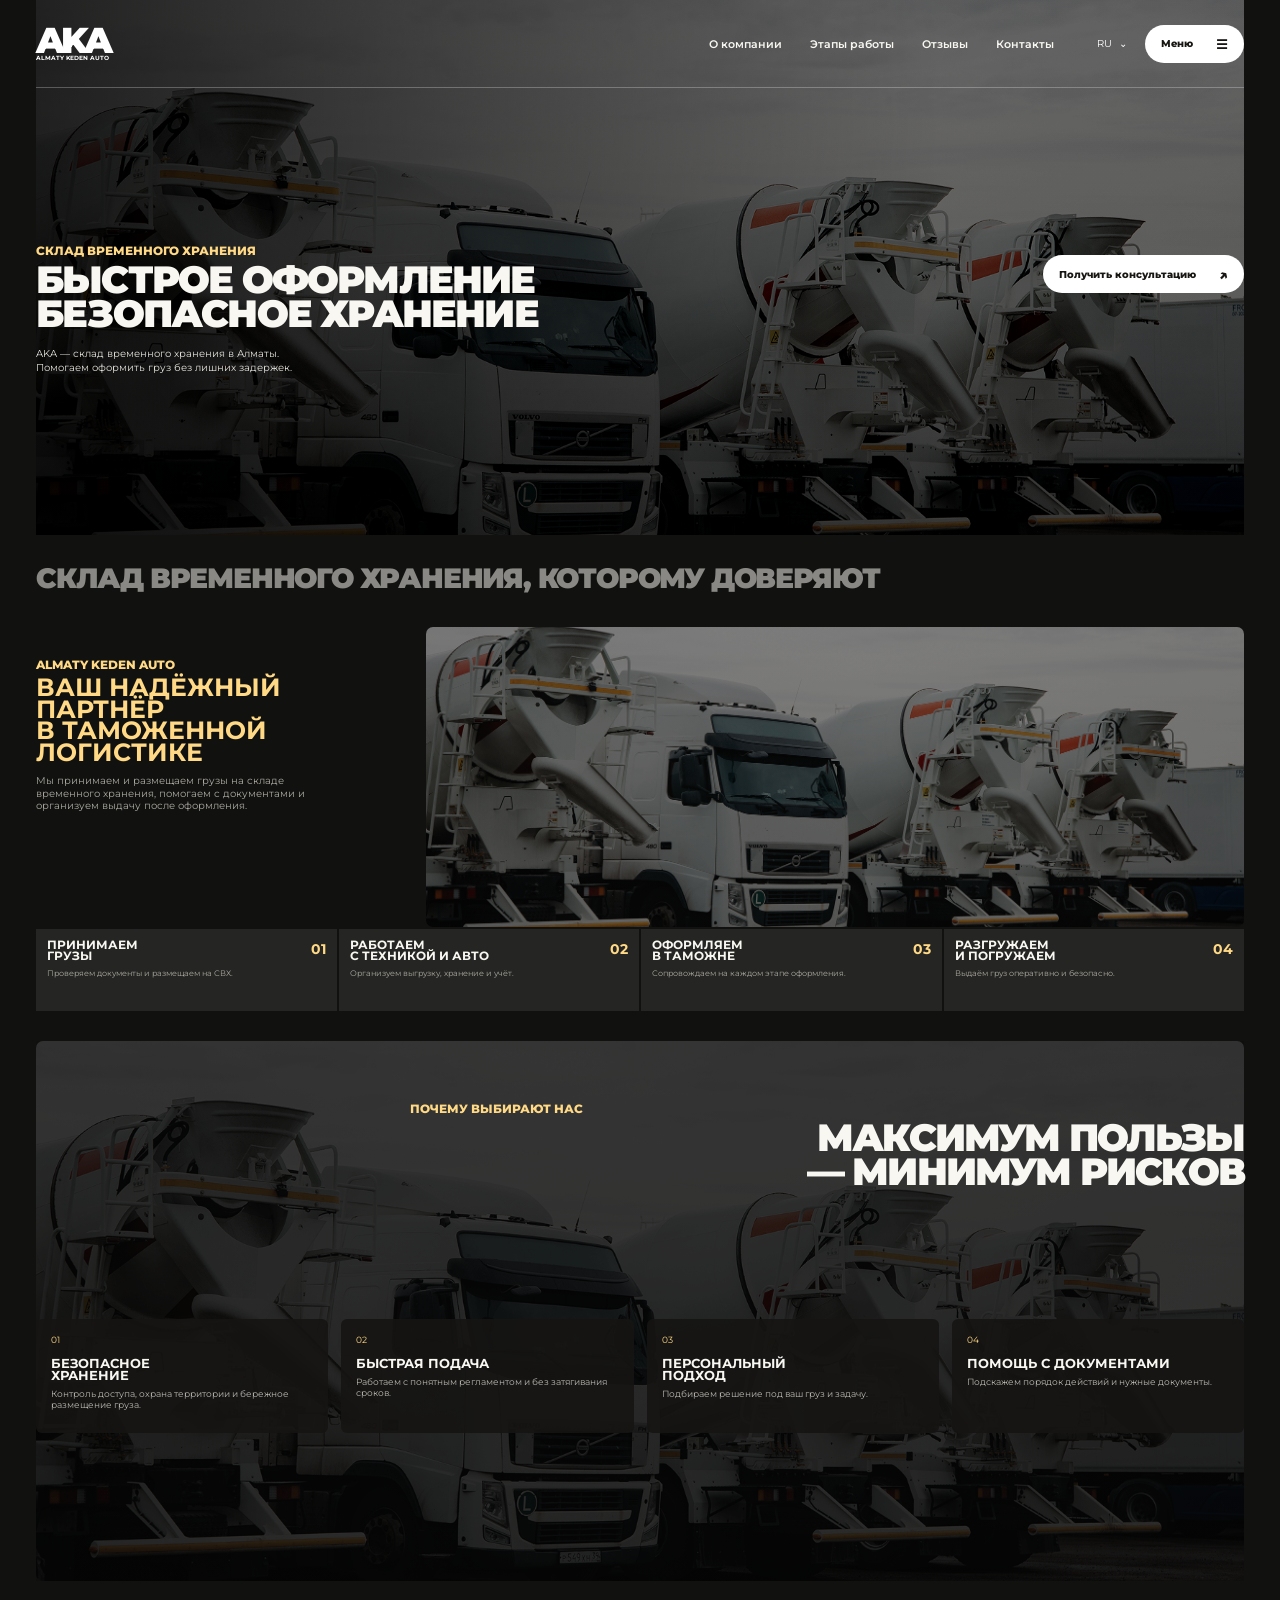
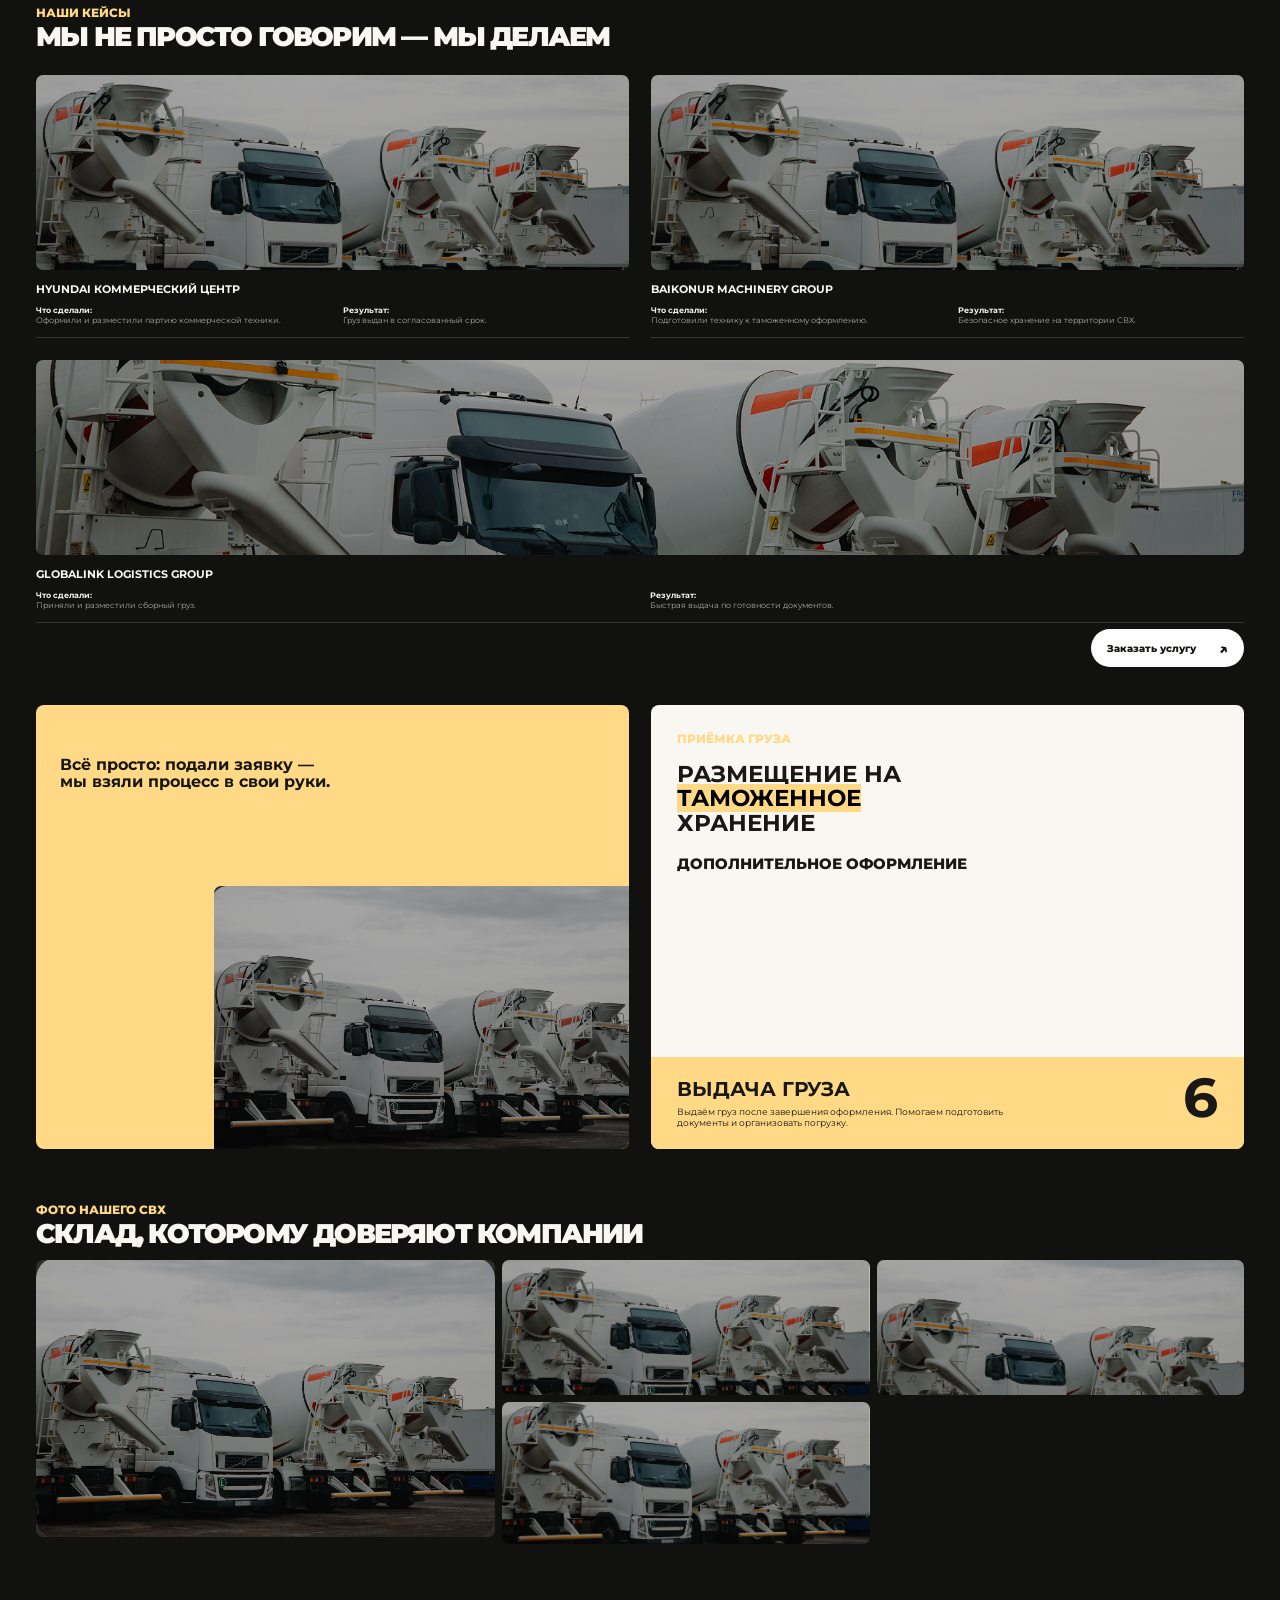
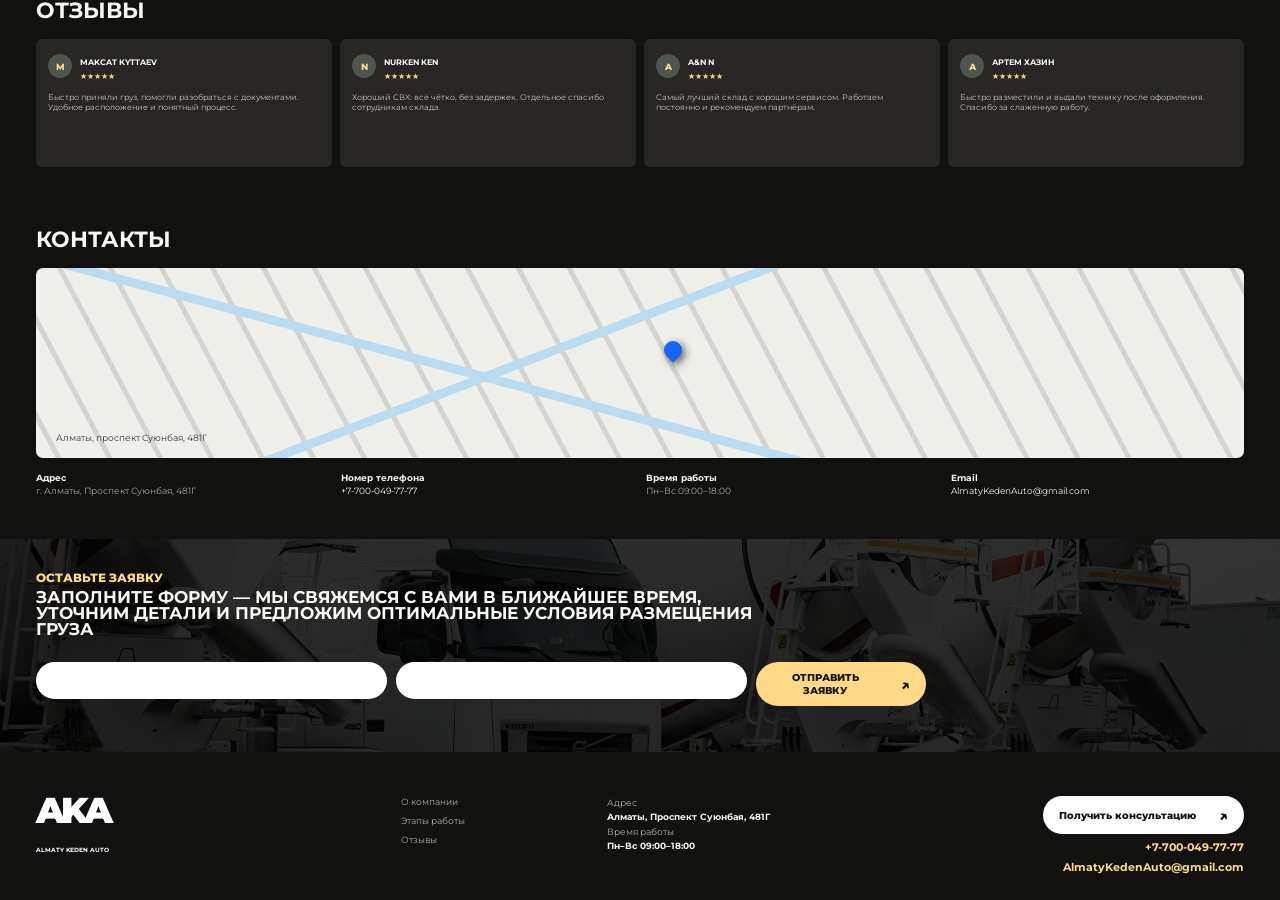
==== index.html @ 683e7286 "finish" ====
<!doctype html>
<html lang="ru">
<head>
  <meta charset="UTF-8"><meta name="viewport" content="width=device-width, initial-scale=1.0"><meta name="theme-color" content="#111110">
  <title>AKA — склад временного хранения</title>
  <link rel="preconnect" href="https://fonts.googleapis.com"><link rel="preconnect" href="https://fonts.gstatic.com" crossorigin>
  <link href="https://fonts.googleapis.com/css2?family=Montserrat:wght@400;500;600;700;800;900&display=swap" rel="stylesheet"><link rel="stylesheet" href="styles.css"><link rel="stylesheet" href="overrides.css">
</head>
<body>
  <header class="site-header" id="top"><a class="brand" href="#top" aria-label="AKA — на главную"><b>AKA</b><span>ALMATY KEDEN AUTO</span></a><nav class="main-nav" aria-label="Основная навигация"><a href="#about">О компании</a><a href="#process">Этапы работы</a><a href="#reviews">Отзывы</a><a href="#contacts">Контакты</a></nav><div class="header-actions"><div class="language-picker"><button class="lang" type="button" data-language-toggle aria-expanded="false" aria-controls="language-list">RU <span>⌄</span></button><div class="language-list" id="language-list" hidden><button type="button" data-language="ru">Русский</button><button type="button" data-language="en">English</button><button type="button" data-language="kk">Қазақша</button></div></div><button class="button button--white menu-trigger" type="button" data-menu-toggle aria-expanded="false" aria-controls="mobile-menu">Меню <span>☰</span></button></div></header>
  <nav class="mobile-menu" id="mobile-menu" aria-label="Меню сайта" hidden><a href="#about">О компании</a><a href="#process">Этапы работы</a><a href="#reviews">Отзывы</a><a href="#contacts">Контакты</a><button class="button" type="button" data-open-form>Получить консультацию <i>↗</i></button></nav>
  <main>
    <section class="hero section-shell" aria-labelledby="hero-title"><div class="hero-image image" aria-hidden="true"></div><div class="hero-shade"></div><div class="hero-content"><p class="kicker">СКЛАД ВРЕМЕННОГО ХРАНЕНИЯ</p><h1 id="hero-title">БЫСТРОЕ ОФОРМЛЕНИЕ<br>БЕЗОПАСНОЕ ХРАНЕНИЕ</h1><p class="hero-copy">AKA — склад временного хранения в Алматы.<br>Помогаем оформить груз без лишних задержек.</p></div><button class="button button--white hero-button" type="button" data-open-form>Получить консультацию <i>↗</i></button></section>
    <section class="intro section-shell" id="about"><h2>СКЛАД ВРЕМЕННОГО ХРАНЕНИЯ, КОТОРОМУ ДОВЕРЯЮТ</h2><div class="intro-grid"><div class="intro-copy"><p class="kicker">ALMATY KEDEN AUTO</p><h3>ВАШ НАДЁЖНЫЙ<br>ПАРТНЁР<br>В ТАМОЖЕННОЙ<br>ЛОГИСТИКЕ</h3><p>Мы принимаем и размещаем грузы на складе временного хранения, помогаем с документами и организуем выдачу после оформления.</p></div><div class="image intro-photo" role="img" aria-label="Работа с грузами на складе"></div></div><div class="steps-bar"><article><b>01</b><strong>ПРИНИМАЕМ<br>ГРУЗЫ</strong><span>Проверяем документы и размещаем на СВХ.</span></article><article><b>02</b><strong>РАБОТАЕМ<br>С ТЕХНИКОЙ И АВТО</strong><span>Организуем выгрузку, хранение и учёт.</span></article><article><b>03</b><strong>ОФОРМЛЯЕМ<br>В ТАМОЖНЕ</strong><span>Сопровождаем на каждом этапе оформления.</span></article><article><b>04</b><strong>РАЗГРУЖАЕМ<br>И ПОГРУЖАЕМ</strong><span>Выдаём груз оперативно и безопасно.</span></article></div></section>
    <section class="advantages section-shell"><div class="image image--forklift" aria-hidden="true"></div><div class="advantage-title"><p class="kicker">ПОЧЕМУ ВЫБИРАЮТ НАС</p><h2>МАКСИМУМ ПОЛЬЗЫ<br>— МИНИМУМ РИСКОВ</h2></div><div class="advantage-grid"><article><span>01</span><h3>БЕЗОПАСНОЕ<br>ХРАНЕНИЕ</h3><p>Контроль доступа, охрана территории и бережное размещение груза.</p></article><article><span>02</span><h3>БЫСТРАЯ ПОДАЧА</h3><p>Работаем с понятным регламентом и без затягивания сроков.</p></article><article><span>03</span><h3>ПЕРСОНАЛЬНЫЙ<br>ПОДХОД</h3><p>Подбираем решение под ваш груз и задачу.</p></article><article><span>04</span><h3>ПОМОЩЬ С ДОКУМЕНТАМИ</h3><p>Подскажем порядок действий и нужные документы.</p></article></div></section>
    <section class="cases section-shell" aria-labelledby="cases-title"><p class="kicker">НАШИ КЕЙСЫ</p><h2 id="cases-title">МЫ НЕ ПРОСТО ГОВОРИМ — МЫ ДЕЛАЕМ</h2><div class="case-grid"><article class="case-card"><div class="image image--case1"></div><h3>HYUNDAI КОММЕРЧЕСКИЙ ЦЕНТР</h3><div><p><b>Что сделали:</b><br>Оформили и разместили партию коммерческой техники.</p><p><b>Результат:</b><br>Груз выдан в согласованный срок.</p></div></article><article class="case-card"><div class="image image--case2"></div><h3>BAIKONUR MACHINERY GROUP</h3><div><p><b>Что сделали:</b><br>Подготовили технику к таможенному оформлению.</p><p><b>Результат:</b><br>Безопасное хранение на территории СВХ.</p></div></article><article class="case-card case-card--wide"><div class="image image--case3"></div><h3>GLOBALINK LOGISTICS GROUP</h3><div><p><b>Что сделали:</b><br>Приняли и разместили сборный груз.</p><p><b>Результат:</b><br>Быстрая выдача по готовности документов.</p></div></article></div><button class="button button--white cases-button" type="button" data-open-form>Заказать услугу <i>↗</i></button></section>
    <section class="workflow section-shell" id="process"><article class="workflow-card workflow-card--photo"><p class="kicker">ЭТАПЫ РАБОТЫ</p><h2>Всё просто: подали заявку — мы взяли процесс в свои руки.</h2><div class="image image--worker"></div></article><article class="workflow-card workflow-card--list"><p class="kicker">ПРИЁМКА ГРУЗА</p><h2>РАЗМЕЩЕНИЕ НА<br><mark>ТАМОЖЕННОЕ</mark><br>ХРАНЕНИЕ</h2><p class="muted">ДОПОЛНИТЕЛЬНОЕ ОФОРМЛЕНИЕ</p><div class="issue"><b>ВЫДАЧА ГРУЗА</b><p>Выдаём груз после завершения оформления. Помогаем подготовить документы и организовать погрузку.</p></div><strong class="step-number">6</strong></article></section>
    <section class="gallery section-shell"><p class="kicker">ФОТО НАШЕГО СВХ</p><h2>СКЛАД, КОТОРОМУ ДОВЕРЯЮТ КОМПАНИИ</h2><div class="gallery-grid"><div class="image image--g1"></div><div class="image image--g2"></div><div class="image image--g3"></div><div class="image image--g4"></div></div></section>
    <section class="reviews section-shell" id="reviews"><h2>ОТЗЫВЫ</h2><div class="review-grid"><article><div class="review-head"><span class="avatar">M</span><div><b>MAKCAT KYTTAEV</b><p>★★★★★</p></div></div><p>Быстро приняли груз, помогли разобраться с документами. Удобное расположение и понятный процесс.</p></article><article><div class="review-head"><span class="avatar">N</span><div><b>NURKEN KEN</b><p>★★★★★</p></div></div><p>Хороший СВХ: всё чётко, без задержек. Отдельное спасибо сотрудникам склада.</p></article><article><div class="review-head"><span class="avatar">A</span><div><b>A&N N</b><p>★★★★★</p></div></div><p>Самый лучший склад с хорошим сервисом. Работаем постоянно и рекомендуем партнёрам.</p></article><article><div class="review-head"><span class="avatar">А</span><div><b>АРТЕМ ХАЗИН</b><p>★★★★★</p></div></div><p>Быстро разместили и выдали технику после оформления. Спасибо за слаженную работу.</p></article></div></section>
    <section class="contacts section-shell" id="contacts"><h2>КОНТАКТЫ</h2><div class="map" aria-label="Карта с адресом склада"><span></span><p>Алматы, проспект Суюнбая, 481Г</p></div><div class="contact-grid"><p><b>Адрес</b><br>г. Алматы, Проспект Суюнбая, 481Г</p><p><b>Номер телефона</b><br><a href="tel:+77000497777">+7-700-049-77-77</a></p><p><b>Время работы</b><br>Пн–Вс 09:00–18:00</p><p><b>Email</b><br><a href="mailto:AlmatyKedenAuto@gmail.com">AlmatyKedenAuto@gmail.com</a></p></div></section>
    <section class="request"><div class="request-image image" aria-hidden="true"></div><div class="section-shell request-content"><p class="kicker">ОСТАВЬТЕ ЗАЯВКУ</p><h2>ЗАПОЛНИТЕ ФОРМУ — МЫ СВЯЖЕМСЯ С ВАМИ В БЛИЖАЙШЕЕ ВРЕМЯ, УТОЧНИМ ДЕТАЛИ И ПРЕДЛОЖИМ ОПТИМАЛЬНЫЕ УСЛОВИЯ РАЗМЕЩЕНИЯ ГРУЗА</h2><form class="inline-form" id="request-form"><label><span>Ваше имя</span><input name="name" required></label><label><span>Ваш телефон</span><input name="phone" type="tel" required></label><button class="button" type="submit">ОТПРАВИТЬ ЗАЯВКУ <i>↗</i></button></form><p class="form-status" aria-live="polite"></p></div></section>
  </main>
  <footer class="footer section-shell"><a class="brand" href="#top"><b>AKA</b><span>ALMATY KEDEN AUTO</span></a><div><a href="#about">О компании</a><a href="#process">Этапы работы</a><a href="#reviews">Отзывы</a></div><p>Адрес<br><b>Алматы, Проспект Суюнбая, 481Г</b><br>Время работы<br><b>Пн–Вс 09:00–18:00</b></p><div class="footer-contact"><button class="button button--white" type="button" data-open-form>Получить консультацию <i>↗</i></button><a href="tel:+77000497777">+7-700-049-77-77</a><a href="mailto:AlmatyKedenAuto@gmail.com">AlmatyKedenAuto@gmail.com</a></div></footer>
  <dialog class="request-dialog" aria-labelledby="dialog-title"><button class="dialog-close" type="button" data-close-form aria-label="Закрыть">×</button><p class="kicker">AKA</p><h2 id="dialog-title">Получить консультацию</h2><p>Оставьте контакты, и мы перезвоним вам.</p><form id="dialog-form"><label>Ваше имя<input name="name" autocomplete="name" required></label><label>Ваш телефон<input name="phone" type="tel" autocomplete="tel" required></label><button class="button" type="submit">Отправить заявку <i>↗</i></button></form><p class="form-status" aria-live="polite"></p></dialog>
  <script src="script.js"></script>
</body></html>
---- styles.css ----
:root{--ink:#111110;--yellow:#ffd985;--muted:#aaa8a0;--line:#343330}*{box-sizing:border-box}html{scroll-behavior:smooth;background:var(--ink)}body{margin:0;min-width:320px;background:var(--ink);color:#f8f7f2;font-family:Montserrat,Arial,sans-serif;font-size:14px}button,input{font:inherit}button{cursor:pointer}a{color:inherit;text-decoration:none}.section-shell{width:min(100% - 72px,1296px);margin-inline:auto}.site-header{position:absolute;z-index:2;top:0;left:50%;display:flex;width:min(100% - 72px,1296px);height:88px;align-items:center;justify-content:space-between;transform:translateX(-50%);border-bottom:1px solid rgba(255,255,255,.26)}.brand{display:grid;gap:1px;color:#fff;line-height:.8}.brand b{font-size:36px;font-weight:900;letter-spacing:-4px}.brand span{font-size:6px;font-weight:700}.main-nav{display:flex;gap:28px;margin-left:auto;margin-right:38px;font-size:11px;font-weight:600}.main-nav a:hover,.footer a:hover{color:var(--yellow)}.header-actions{display:flex;align-items:center;gap:13px}.lang{border:0;padding:5px;background:none;color:#fff;font-size:10px}.button{display:inline-flex;min-height:38px;align-items:center;justify-content:space-between;gap:23px;border:0;border-radius:100px;padding:9px 16px;background:var(--yellow);color:#171613;font-size:10px;font-weight:800}.button i{font-size:15px;font-style:normal}.button--white{background:#fff}.hero{position:relative;min-height:535px;overflow:hidden}.image{overflow:hidden;border-radius:7px;background-color:#3d3d38;background-image:linear-gradient(rgba(7,8,7,.3),rgba(7,8,7,.35)),url('design-assets/259A7440.png');background-repeat:no-repeat;background-size:cover}.hero-image{position:absolute;inset:0;border-radius:0;background-position:center 48%;filter:grayscale(.38) contrast(1.08) brightness(.63)}.hero-shade{position:absolute;inset:0;background:linear-gradient(90deg,rgba(0,0,0,.68),rgba(0,0,0,.04) 75%),linear-gradient(0deg,rgba(0,0,0,.32),transparent 45%)}.hero-content{position:relative;z-index:1;padding-top:243px}.kicker{margin:0 0 5px;color:var(--yellow);font-size:12px;font-weight:800}.hero h1,.advantages h2,.cases h2,.gallery h2{margin:0;font-size:clamp(28px,3vw,47px);line-height:.89;font-weight:900;letter-spacing:-1.8px}.hero-copy{margin:16px 0 0;font-size:10px;line-height:1.35;color:#e3e1da}.hero-button{position:absolute;z-index:1;top:255px;right:0}.intro{padding-top:26px}.intro>h2{margin:0 0 32px;color:#898884;font-size:28px;font-weight:900;letter-spacing:-1.2px}.intro-grid{display:grid;grid-template-columns:390px 1fr;min-height:300px}.intro-copy{padding:30px 24px 20px 0}.intro-copy h3{margin:4px 0 12px;color:var(--yellow);font-size:25px;line-height:.86}.intro-copy>p:last-child{max-width:300px;margin:0;font-size:10px;line-height:1.25;color:var(--muted)}.intro-photo{background-position:50% 65%;filter:brightness(.75) saturate(.75)}.steps-bar{display:grid;grid-template-columns:repeat(4,1fr);gap:2px;margin-top:2px}.steps-bar article{min-height:82px;padding:11px;background:#252523}.steps-bar b{float:right;color:var(--yellow);font-size:14px}.steps-bar strong{display:block;font-size:12px;line-height:.9}.steps-bar span{display:block;margin-top:7px;font-size:8px;line-height:1.1;color:var(--muted)}.advantages{position:relative;min-height:570px;padding-top:90px}.image--forklift{position:absolute;inset:30px 0 0;background-position:50% 66%;filter:brightness(.43) saturate(.6)}.advantages:after{content:'';position:absolute;inset:30px 0 0;background:rgba(11,11,10,.31)}.advantage-title,.advantage-grid{position:relative;z-index:1}.advantage-title{margin-left:31%}.advantage-title h2{text-align:right}.advantage-grid{display:grid;grid-template-columns:repeat(4,1fr);gap:13px;margin-top:130px}.advantage-grid article{min-height:114px;padding:15px;border-radius:6px;background:rgba(22,21,19,.9)}.advantage-grid span{display:block;color:var(--yellow);font-size:9px}.advantage-grid h3{margin:13px 0 7px;font-size:13px;line-height:.9}.advantage-grid p{margin:0;color:#b9b6af;font-size:9px;line-height:1.2}.cases{position:relative;padding:24px 0 52px}.cases h2,.gallery h2{font-size:27px}.case-grid{display:grid;grid-template-columns:1fr 1fr;gap:22px;margin-top:26px}.case-card{padding-bottom:12px;border-bottom:1px solid var(--line)}.case-card--wide{grid-column:span 2}.case-card .image{height:195px;background-position:center}.image--case2{background-position:right 35%}.image--case3{background-position:20% 75%}.case-card h3{margin:12px 0 9px;font-size:11px}.case-card>div:last-child{display:grid;grid-template-columns:1fr 1fr;gap:20px}.case-card p{margin:0;color:var(--muted);font-size:8px;line-height:1.25}.case-card p b{color:#f1f0eb}.cases-button{position:absolute;right:0;bottom:8px}.workflow{display:grid;grid-template-columns:1fr 1fr;gap:22px;padding:30px 0}.workflow-card{min-height:444px;overflow:hidden;border-radius:8px}.workflow-card--photo{position:relative;padding:24px;color:#161513;background:var(--yellow)}.workflow-card--photo h2{max-width:280px;font-size:16px;line-height:1.05}.image--worker{position:absolute;right:-18px;bottom:-12px;width:73%;height:62%;background-position:20% 82%;filter:saturate(.55)}.workflow-card--list{position:relative;padding:26px;background:#f9f7f1;color:#191816}.workflow-card--list h2{margin:16px 0 19px;font-size:23px;line-height:1.06}.workflow-card mark{background:var(--yellow)}.muted{margin:0;font-size:15px;font-weight:800}.issue{position:absolute;right:0;bottom:0;left:0;padding:20px 26px;background:var(--yellow)}.issue b{font-size:20px}.issue p{max-width:330px;margin:6px 0 0;font-size:9px;line-height:1.2}.step-number{position:absolute;right:26px;bottom:18px;font-size:55px}.gallery{padding:23px 0}.gallery-grid{display:grid;grid-template-columns:1.25fr 1fr 1fr;grid-template-rows:135px 135px;gap:7px;margin-top:14px}.gallery-grid .image{background-position:center}.image--g1{grid-row:span 2;background-position:20% 76%!important}.image--g2{background-position:90% 55%!important}.image--g3{background-position:20% 20%!important}.image--g4{grid-row:span 2;background-position:70% 70%!important}.reviews{padding:30px 0}.reviews h2,.contacts h2{margin:0 0 15px;font-size:22px}.review-grid{display:grid;grid-template-columns:repeat(4,1fr);gap:8px}.review-grid article{min-height:128px;padding:12px;border-radius:6px;background:#272624}.review-head{display:flex;gap:8px;align-items:center}.avatar{display:grid;place-items:center;width:24px;height:24px;border-radius:50%;background:#4d554e;color:var(--yellow);font-size:9px;font-weight:800}.review-head b{font-size:8px}.review-head p{margin:2px 0 0;color:var(--yellow);font-size:8px}.review-grid article>p{margin:11px 0 0;color:#c7c4bb;font-size:8px;line-height:1.25}.contacts{padding:29px 0 42px}.map{position:relative;height:190px;overflow:hidden;border-radius:7px;background:repeating-linear-gradient(62deg,#eef0e9 0 17px,#d2d5d0 18px 22px,#eef0e9 23px 45px)}.map:before,.map:after{content:'';position:absolute;height:9px;width:120%;left:-10%;background:#badcf1;transform:rotate(-21deg)}.map:before{top:45px}.map:after{bottom:35px;transform:rotate(15deg)}.map span{position:absolute;z-index:1;top:73px;left:52%;width:18px;height:18px;border-radius:50% 50% 50% 0;background:#1767f3;transform:rotate(-45deg);box-shadow:0 4px 8px #555}.map p{position:absolute;z-index:1;left:20px;bottom:6px;color:#393939;font-size:9px}.contact-grid{display:grid;grid-template-columns:repeat(4,1fr);gap:12px;padding-top:13px}.contact-grid p{margin:0;color:var(--muted);font-size:9px;line-height:1.45}.contact-grid b,.contact-grid a{color:#f6f5f0}.request{position:relative;overflow:hidden;padding:31px 0 22px}.request-image{position:absolute;inset:0;border-radius:0;background-position:center 63%;filter:grayscale(.4) brightness(.48)}.request-image:after{content:'';position:absolute;inset:0;background:rgba(0,0,0,.32)}.request-content{position:relative}.request h2{max-width:740px;margin:0;font-size:17px;line-height:.94}.inline-form{display:grid;grid-template-columns:1fr 1fr 170px;gap:9px;max-width:890px;margin-top:24px}.inline-form label span{position:absolute;width:1px;height:1px;overflow:hidden}.inline-form input{width:100%;height:37px;border:0;border-radius:100px;padding:0 14px;color:#252525;background:#fff}.form-status{min-height:15px;margin:9px 0 0;color:var(--yellow);font-size:10px}.footer{display:grid;grid-template-columns:1.5fr .8fr 1.5fr 1.2fr;gap:24px;padding:44px 0 26px;color:#b0aea8;font-size:9px}.footer>div:not(.footer-contact){display:grid;align-content:start;gap:8px}.footer p{margin:0;line-height:1.6}.footer p b{color:#f7f5f0}.footer-contact{display:grid;justify-items:end;gap:6px}.footer-contact>a{color:var(--yellow);font-size:11px;font-weight:700}.request-dialog{width:min(430px,calc(100vw - 32px));border:1px solid #403e39;border-radius:13px;padding:28px;background:#1b1a18;color:#fff;box-shadow:0 20px 70px #000}.request-dialog::backdrop{background:rgba(0,0,0,.72)}.request-dialog h2{margin:4px 0 10px;font-size:28px}.request-dialog>p:not(.kicker):not(.form-status){color:#c9c6bd;font-size:12px}.dialog-close{position:absolute;top:8px;right:15px;border:0;background:none;color:#fff;font-size:25px}.request-dialog form{display:grid;gap:12px;margin-top:18px}.request-dialog label{display:grid;gap:5px;color:#ddd9d0;font-size:10px}.request-dialog input{border:1px solid #57544f;border-radius:6px;padding:11px;background:#242321;color:#fff}@media(max-width:760px){.section-shell{width:min(100% - 32px,1296px)}.site-header{width:calc(100% - 32px);height:66px}.brand b{font-size:29px}.main-nav{display:none}.header-actions{gap:2px}.header-actions .button{min-height:31px;font-size:8px}.hero{min-height:480px}.hero-content{padding-top:220px}.hero h1{font-size:30px}.hero-button{top:auto;right:auto;bottom:35px}.intro>h2{font-size:21px}.intro-grid,.workflow{grid-template-columns:1fr}.intro-copy{padding-bottom:22px}.intro-photo{min-height:210px}.steps-bar{grid-template-columns:1fr 1fr}.advantage-title{margin-left:0}.advantage-title h2{text-align:left;font-size:29px}.advantage-grid{grid-template-columns:1fr 1fr;margin-top:85px}.advantages{min-height:640px}.case-grid{grid-template-columns:1fr}.case-card--wide{grid-column:auto}.case-card .image{height:155px}.cases-button{position:static;margin-top:18px}.gallery-grid{grid-template-columns:1fr 1fr;grid-template-rows:130px 130px 130px}.image--g1{grid-row:span 2}.image--g4{grid-row:auto}.review-grid{grid-template-columns:1fr 1fr}.contact-grid{grid-template-columns:1fr 1fr;row-gap:15px}.inline-form{grid-template-columns:1fr}.footer{grid-template-columns:1fr 1fr}.footer-contact{justify-items:start}.workflow-card{min-height:390px}}
---- overrides.css ----
.language-picker{position:relative}.lang span{margin-left:4px}.language-list{position:absolute;top:30px;right:0;z-index:10;width:110px;overflow:hidden;border:1px solid rgba(255,255,255,.16);border-radius:8px;background:#20201e;box-shadow:0 12px 28px rgba(0,0,0,.35)}.language-list button{display:block;width:100%;border:0;padding:10px 12px;background:none;color:#fff;text-align:left;font-size:10px}.language-list button:hover{background:var(--yellow);color:#171613}.menu-trigger span{font-size:13px}.mobile-menu{position:fixed;z-index:5;top:76px;right:16px;left:16px;display:grid;gap:4px;padding:16px;border:1px solid rgba(255,255,255,.15);border-radius:12px;background:#1d1c1a;box-shadow:0 15px 40px rgba(0,0,0,.45)}.mobile-menu a{padding:12px 8px;border-bottom:1px solid #343330;font-size:13px;font-weight:700}.mobile-menu .button{margin-top:8px}@media(min-width:761px){.mobile-menu{right:auto;left:50%;width:min(420px,calc(100% - 32px));transform:translateX(-50%)}}
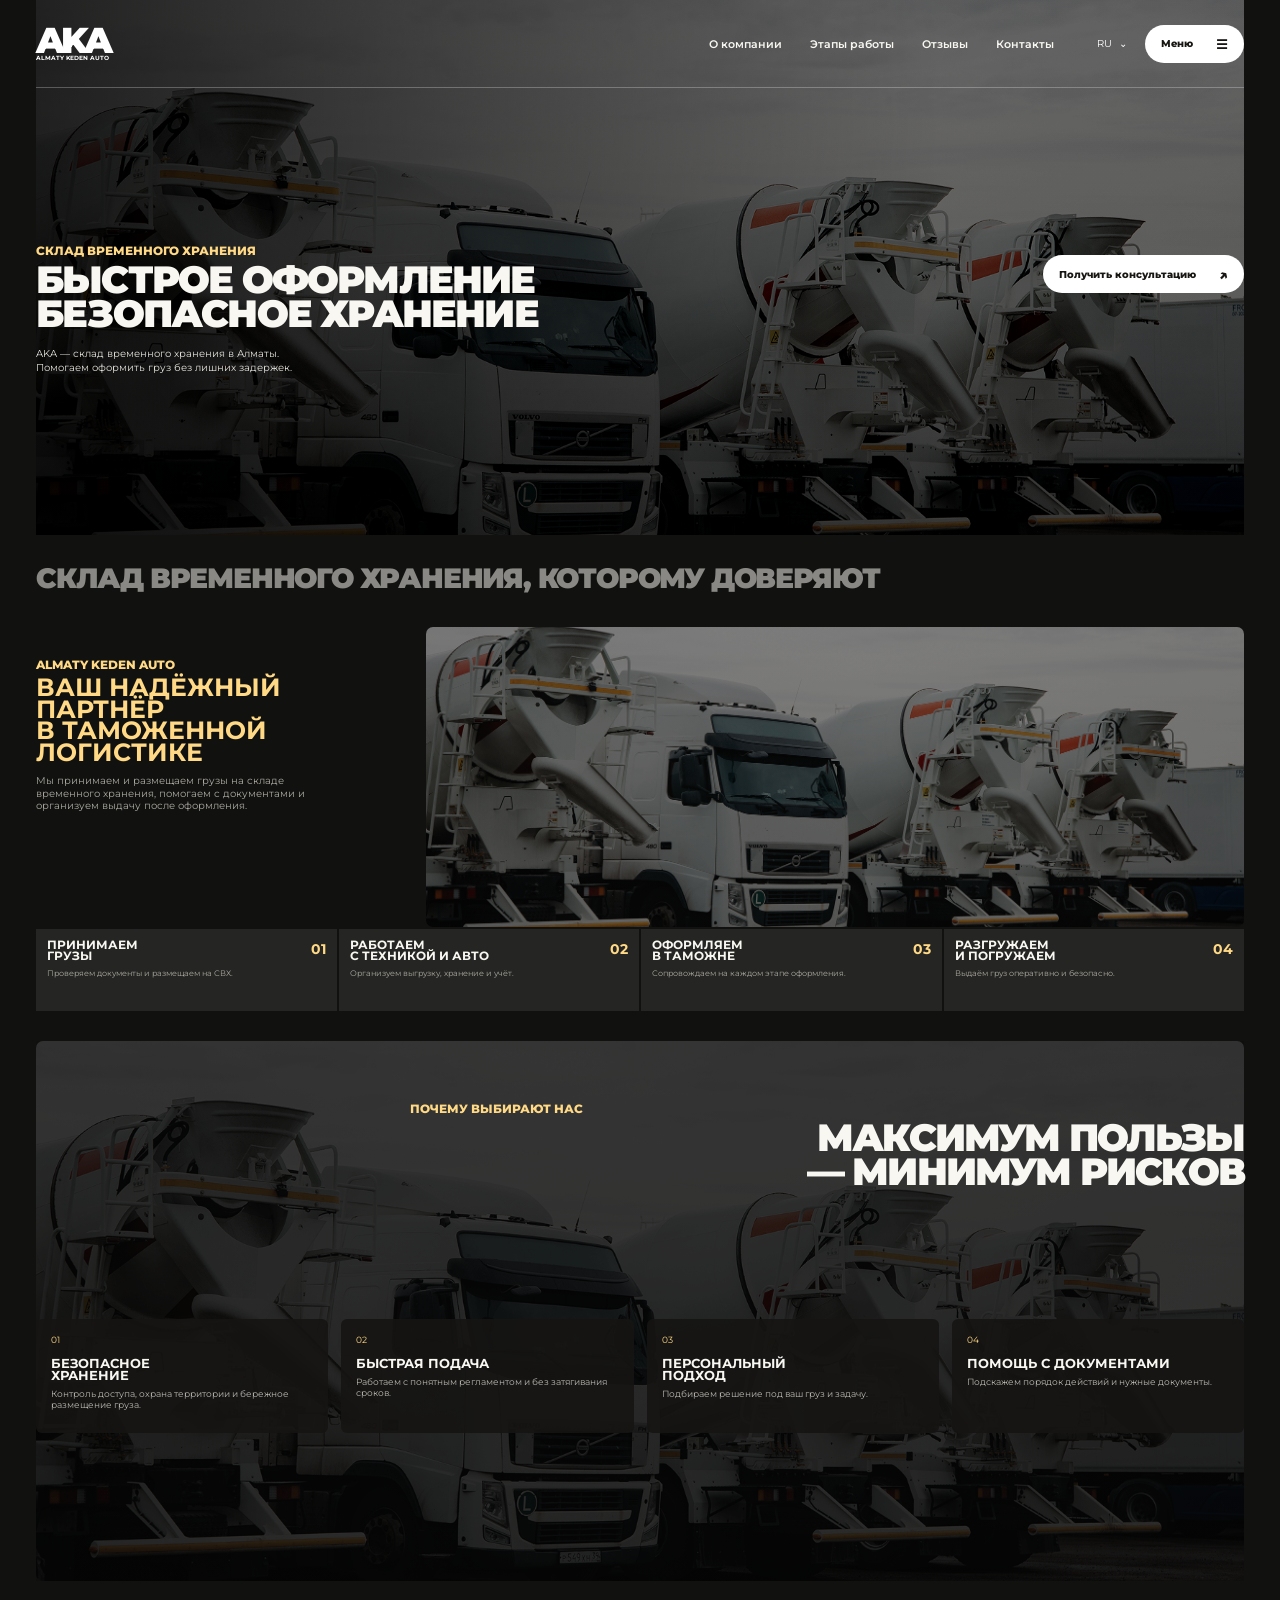
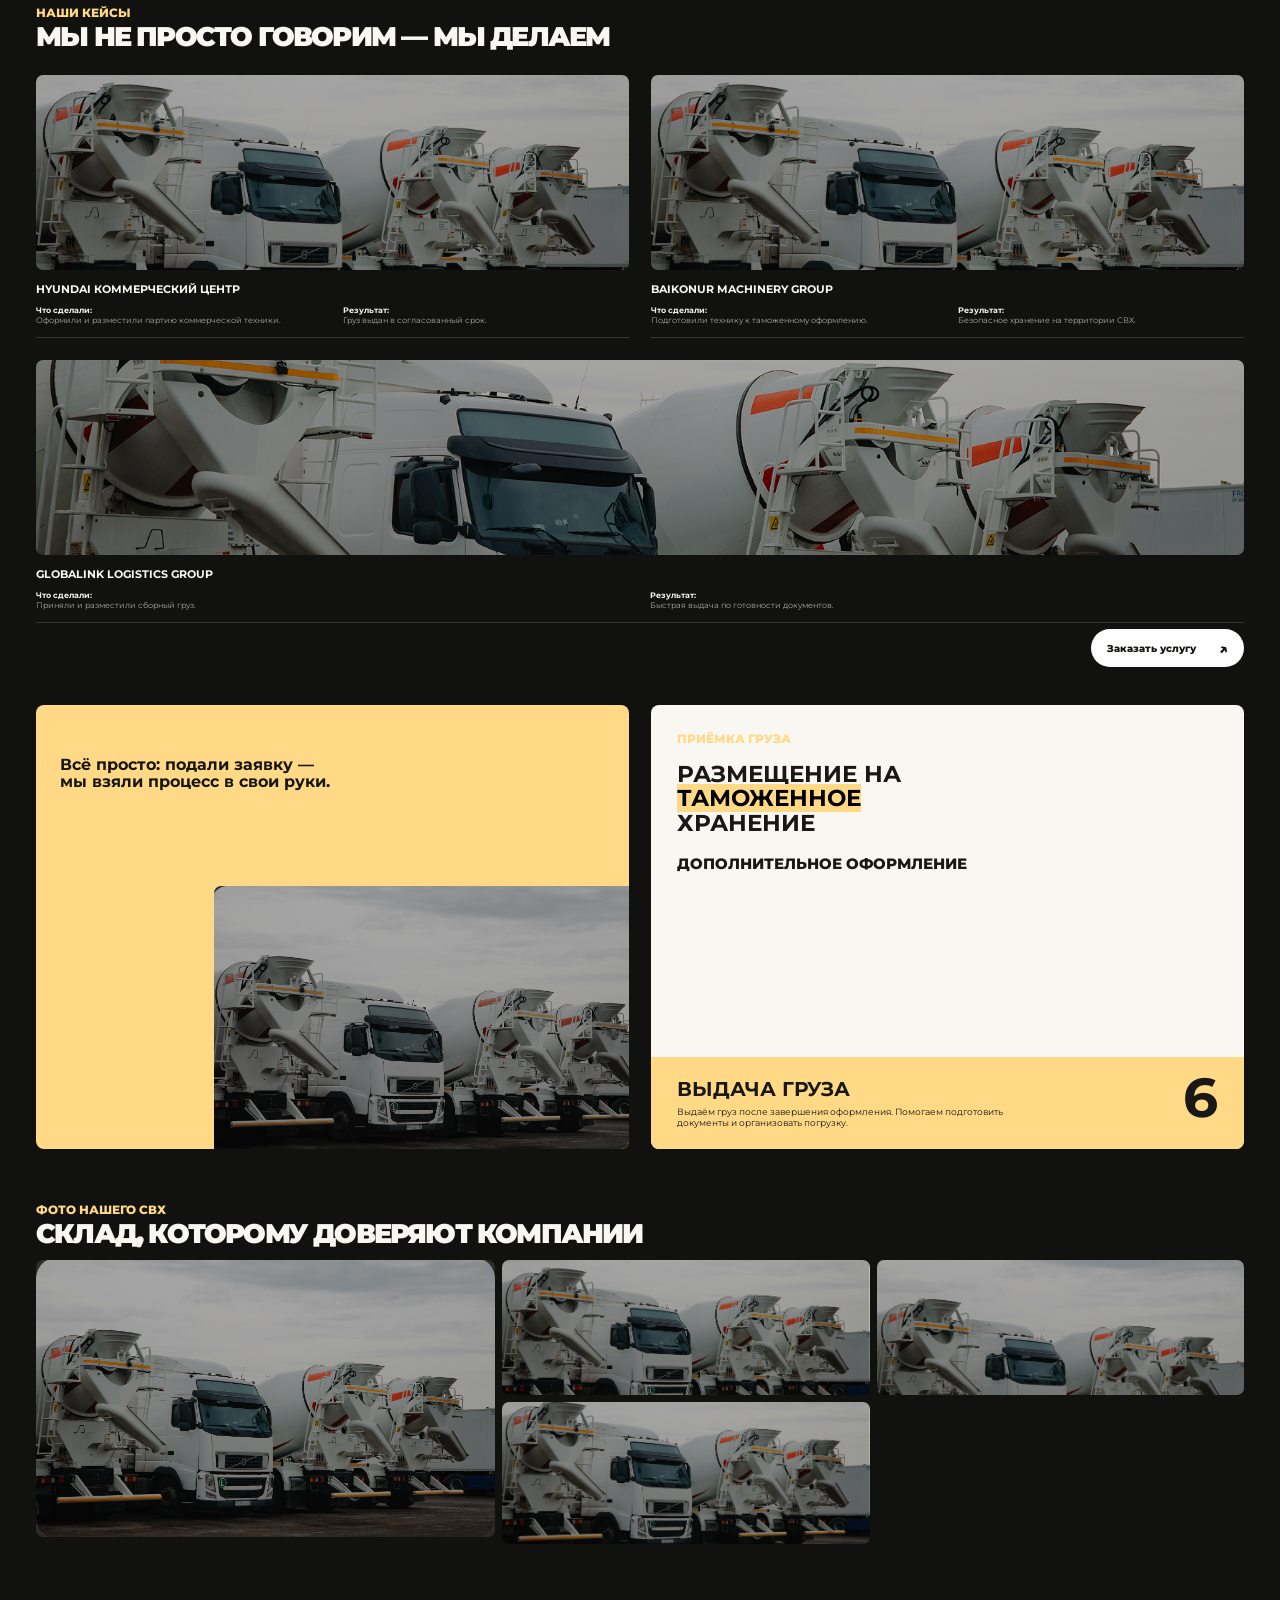
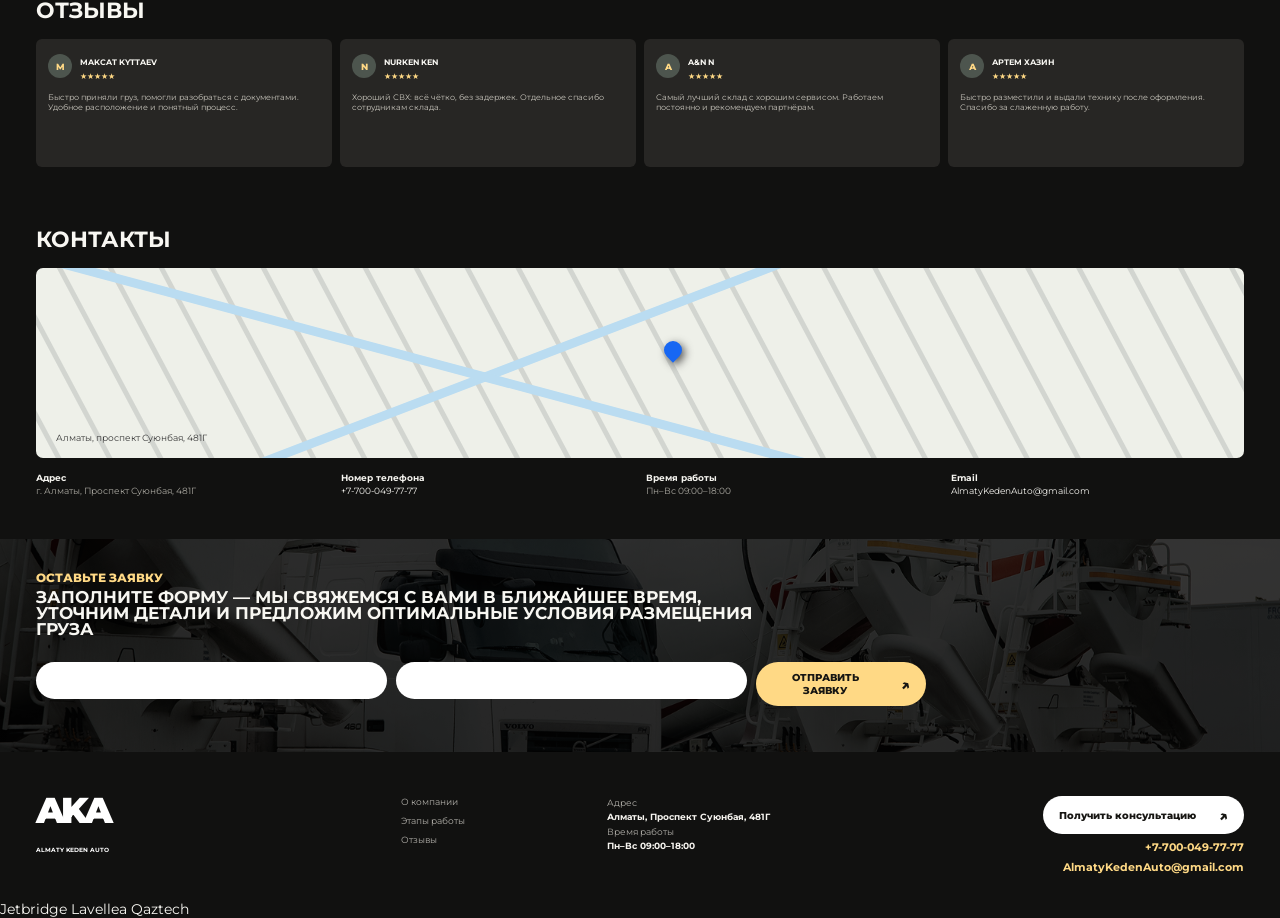
==== commit 7f563f83: "Update index.html" ====
--- a/index.html
+++ b/index.html
@@ -23,4 +23,7 @@
   <footer class="footer section-shell"><a class="brand" href="#top"><b>AKA</b><span>ALMATY KEDEN AUTO</span></a><div><a href="#about">О компании</a><a href="#process">Этапы работы</a><a href="#reviews">Отзывы</a></div><p>Адрес<br><b>Алматы, Проспект Суюнбая, 481Г</b><br>Время работы<br><b>Пн–Вс 09:00–18:00</b></p><div class="footer-contact"><button class="button button--white" type="button" data-open-form>Получить консультацию <i>↗</i></button><a href="tel:+77000497777">+7-700-049-77-77</a><a href="mailto:AlmatyKedenAuto@gmail.com">AlmatyKedenAuto@gmail.com</a></div></footer>
   <dialog class="request-dialog" aria-labelledby="dialog-title"><button class="dialog-close" type="button" data-close-form aria-label="Закрыть">×</button><p class="kicker">AKA</p><h2 id="dialog-title">Получить консультацию</h2><p>Оставьте контакты, и мы перезвоним вам.</p><form id="dialog-form"><label>Ваше имя<input name="name" autocomplete="name" required></label><label>Ваш телефон<input name="phone" type="tel" autocomplete="tel" required></label><button class="button" type="submit">Отправить заявку <i>↗</i></button></form><p class="form-status" aria-live="polite"></p></dialog>
   <script src="script.js"></script>
+  <a href="jetbridge.html">Jetbridge</a>
+  <a href="lavellea.html">Lavellea</a>
+  <a href="qaztech.html">Qaztech</a>
 </body></html>
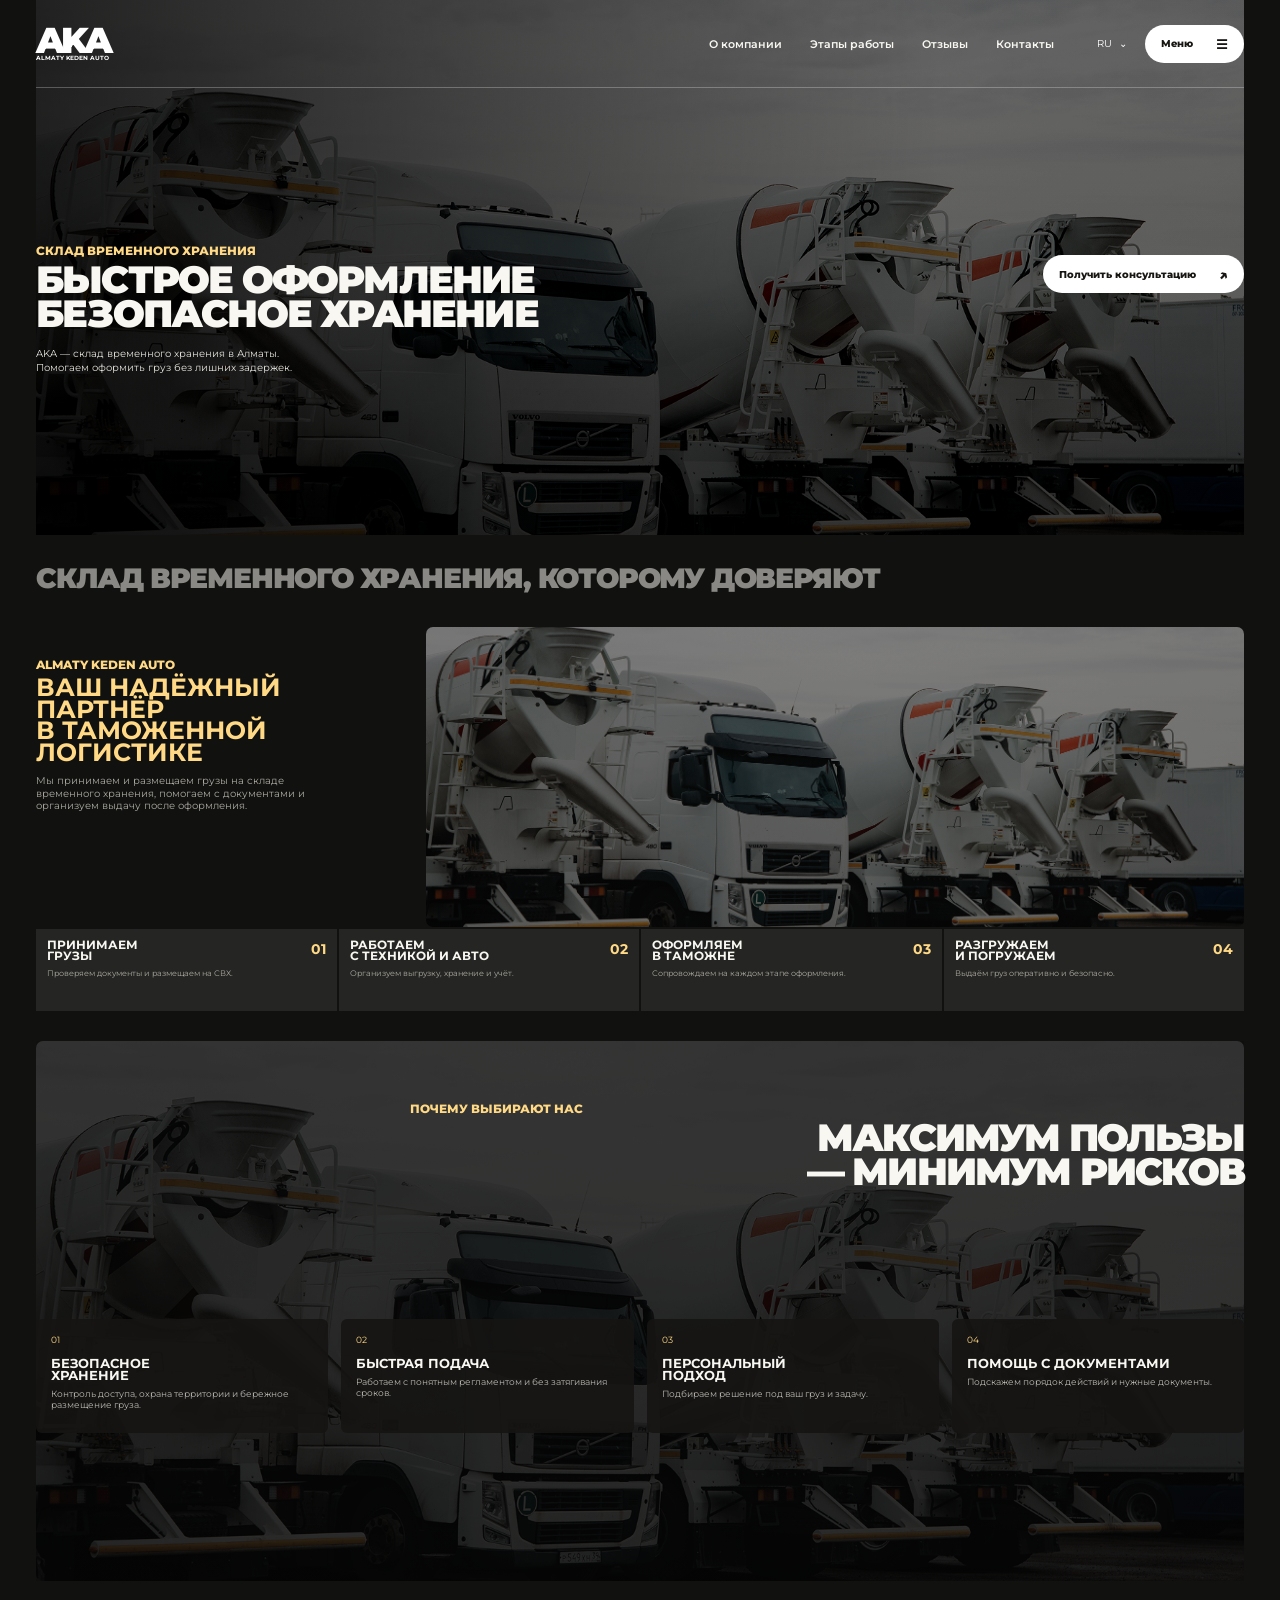
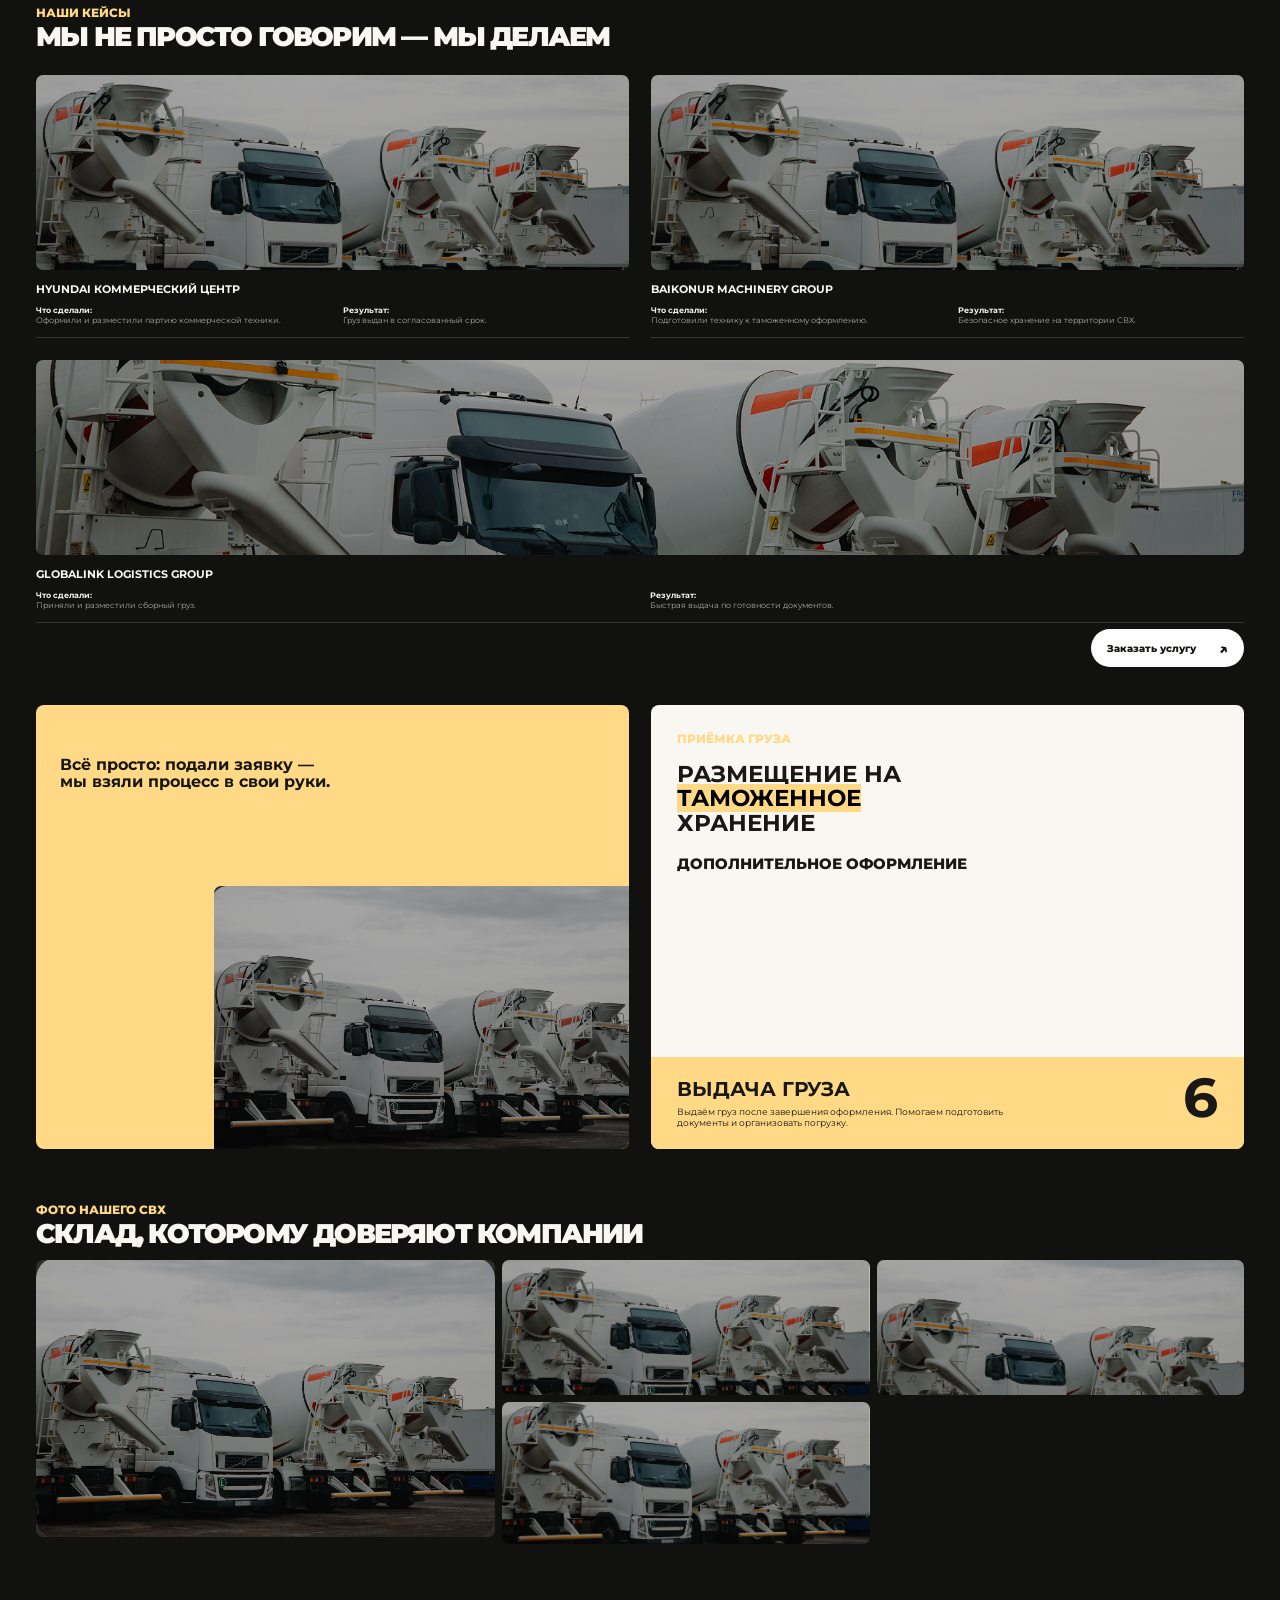
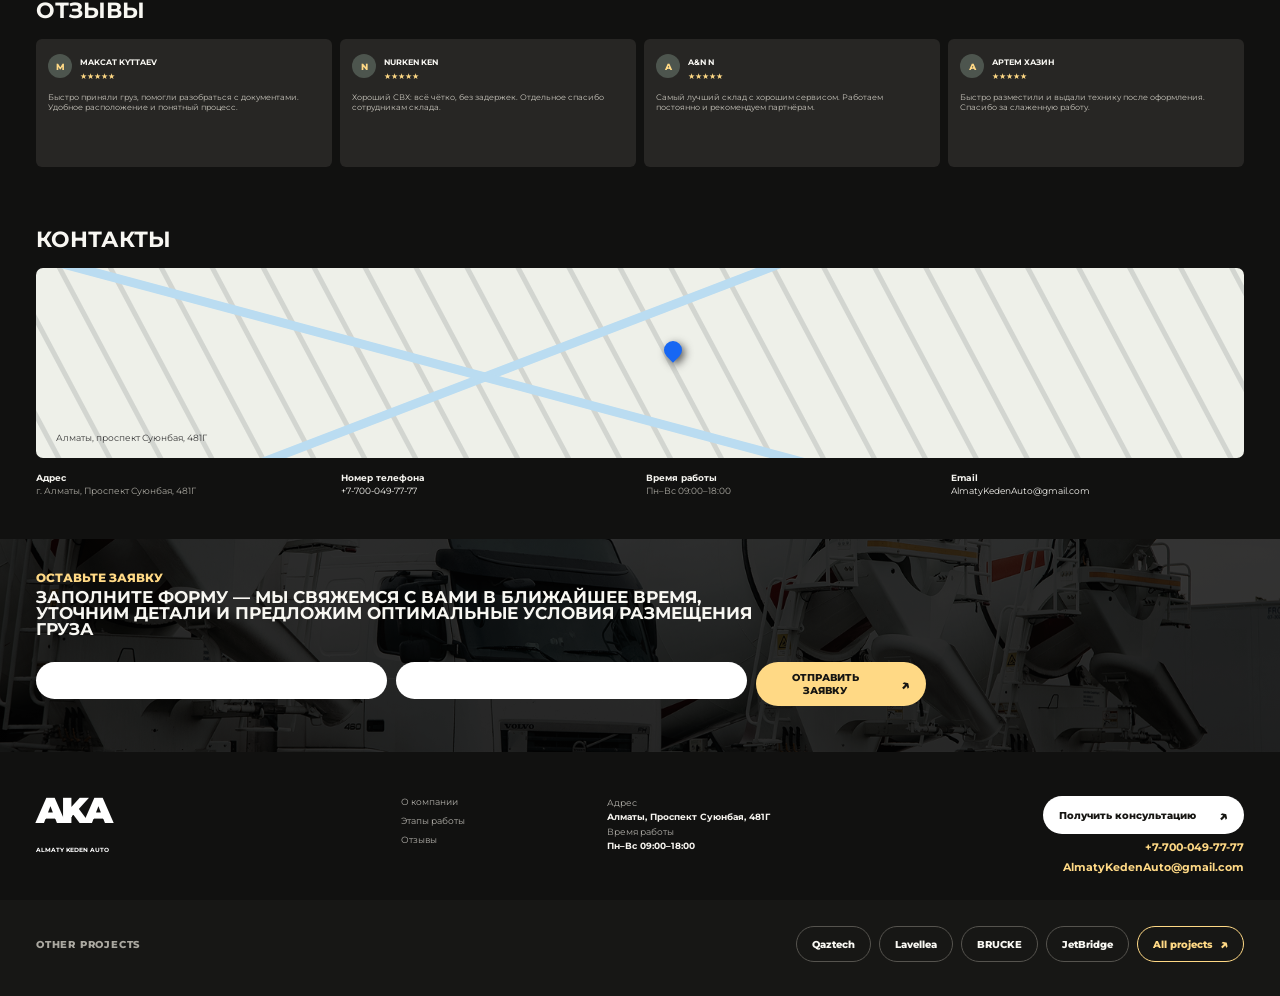
==== commit 6c7b39c8: "update" ====
--- a/index.html
+++ b/index.html
@@ -22,8 +22,17 @@
   </main>
   <footer class="footer section-shell"><a class="brand" href="#top"><b>AKA</b><span>ALMATY KEDEN AUTO</span></a><div><a href="#about">О компании</a><a href="#process">Этапы работы</a><a href="#reviews">Отзывы</a></div><p>Адрес<br><b>Алматы, Проспект Суюнбая, 481Г</b><br>Время работы<br><b>Пн–Вс 09:00–18:00</b></p><div class="footer-contact"><button class="button button--white" type="button" data-open-form>Получить консультацию <i>↗</i></button><a href="tel:+77000497777">+7-700-049-77-77</a><a href="mailto:AlmatyKedenAuto@gmail.com">AlmatyKedenAuto@gmail.com</a></div></footer>
   <dialog class="request-dialog" aria-labelledby="dialog-title"><button class="dialog-close" type="button" data-close-form aria-label="Закрыть">×</button><p class="kicker">AKA</p><h2 id="dialog-title">Получить консультацию</h2><p>Оставьте контакты, и мы перезвоним вам.</p><form id="dialog-form"><label>Ваше имя<input name="name" autocomplete="name" required></label><label>Ваш телефон<input name="phone" type="tel" autocomplete="tel" required></label><button class="button" type="submit">Отправить заявку <i>↗</i></button></form><p class="form-status" aria-live="polite"></p></dialog>
+  <footer class="project-switcher" aria-label="Other project pages">
+    <div class="project-switcher__content">
+      <p>OTHER PROJECTS</p>
+      <nav class="project-switcher__links" aria-label="Project navigation">
+        <a class="project-switcher__link" href="qaztech.html">Qaztech</a>
+        <a class="project-switcher__link" href="lavellea.html">Lavellea</a>
+        <a class="project-switcher__link" href="brucke.html">BRUCKE</a>
+        <a class="project-switcher__link" href="jetbridge.html?layout=v1">JetBridge</a>
+        <a class="project-switcher__link project-switcher__link--all" href="showcase.html">All projects <span aria-hidden="true">&#8599;</span></a>
+      </nav>
+    </div>
+  </footer>
   <script src="script.js"></script>
-  <a href="jetbridge.html">Jetbridge</a>
-  <a href="lavellea.html">Lavellea</a>
-  <a href="qaztech.html">Qaztech</a>
 </body></html>
--- a/overrides.css
+++ b/overrides.css
@@ -1 +1 @@
-.language-picker{position:relative}.lang span{margin-left:4px}.language-list{position:absolute;top:30px;right:0;z-index:10;width:110px;overflow:hidden;border:1px solid rgba(255,255,255,.16);border-radius:8px;background:#20201e;box-shadow:0 12px 28px rgba(0,0,0,.35)}.language-list button{display:block;width:100%;border:0;padding:10px 12px;background:none;color:#fff;text-align:left;font-size:10px}.language-list button:hover{background:var(--yellow);color:#171613}.menu-trigger span{font-size:13px}.mobile-menu{position:fixed;z-index:5;top:76px;right:16px;left:16px;display:grid;gap:4px;padding:16px;border:1px solid rgba(255,255,255,.15);border-radius:12px;background:#1d1c1a;box-shadow:0 15px 40px rgba(0,0,0,.45)}.mobile-menu a{padding:12px 8px;border-bottom:1px solid #343330;font-size:13px;font-weight:700}.mobile-menu .button{margin-top:8px}@media(min-width:761px){.mobile-menu{right:auto;left:50%;width:min(420px,calc(100% - 32px));transform:translateX(-50%)}}
+.language-picker{position:relative}.lang span{margin-left:4px}.language-list{position:absolute;top:30px;right:0;z-index:10;width:110px;overflow:hidden;border:1px solid rgba(255,255,255,.16);border-radius:8px;background:#20201e;box-shadow:0 12px 28px rgba(0,0,0,.35)}.language-list button{display:block;width:100%;border:0;padding:10px 12px;background:none;color:#fff;text-align:left;font-size:10px}.language-list button:hover{background:var(--yellow);color:#171613}.menu-trigger span{font-size:13px}.mobile-menu{position:fixed;z-index:5;top:76px;right:16px;left:16px;display:grid;gap:4px;padding:16px;border:1px solid rgba(255,255,255,.15);border-radius:12px;background:#1d1c1a;box-shadow:0 15px 40px rgba(0,0,0,.45)}.mobile-menu a{padding:12px 8px;border-bottom:1px solid #343330;font-size:13px;font-weight:700}.mobile-menu .button{margin-top:8px}@media(min-width:761px){.mobile-menu{right:auto;left:50%;width:min(420px,calc(100% - 32px));transform:translateX(-50%)}}.project-switcher{padding:26px 0 34px;background:#171715;color:#f8f7f2}.project-switcher__content{display:flex;align-items:center;justify-content:space-between;gap:20px;width:min(100% - 72px,1296px);margin:auto}.project-switcher p{margin:0;color:#aaa8a0;font-size:10px;font-weight:800;letter-spacing:.08em}.project-switcher__links{display:flex;flex-wrap:wrap;justify-content:flex-end;gap:8px}.project-switcher__link{display:inline-flex;min-height:36px;align-items:center;border:1px solid #55534e;border-radius:100px;padding:0 15px;color:#f8f7f2;font-size:10px;font-weight:800;transition:background .2s,color .2s,border-color .2s}.project-switcher__link:hover,.project-switcher__link:focus-visible{border-color:var(--yellow);background:var(--yellow);color:#171613;outline:none}.project-switcher__link--all{border-color:var(--yellow);color:var(--yellow)}.project-switcher__link span{margin-left:8px;font-size:14px}@media(max-width:760px){.project-switcher__content{display:grid;width:calc(100% - 32px)}.project-switcher__links{justify-content:flex-start}}
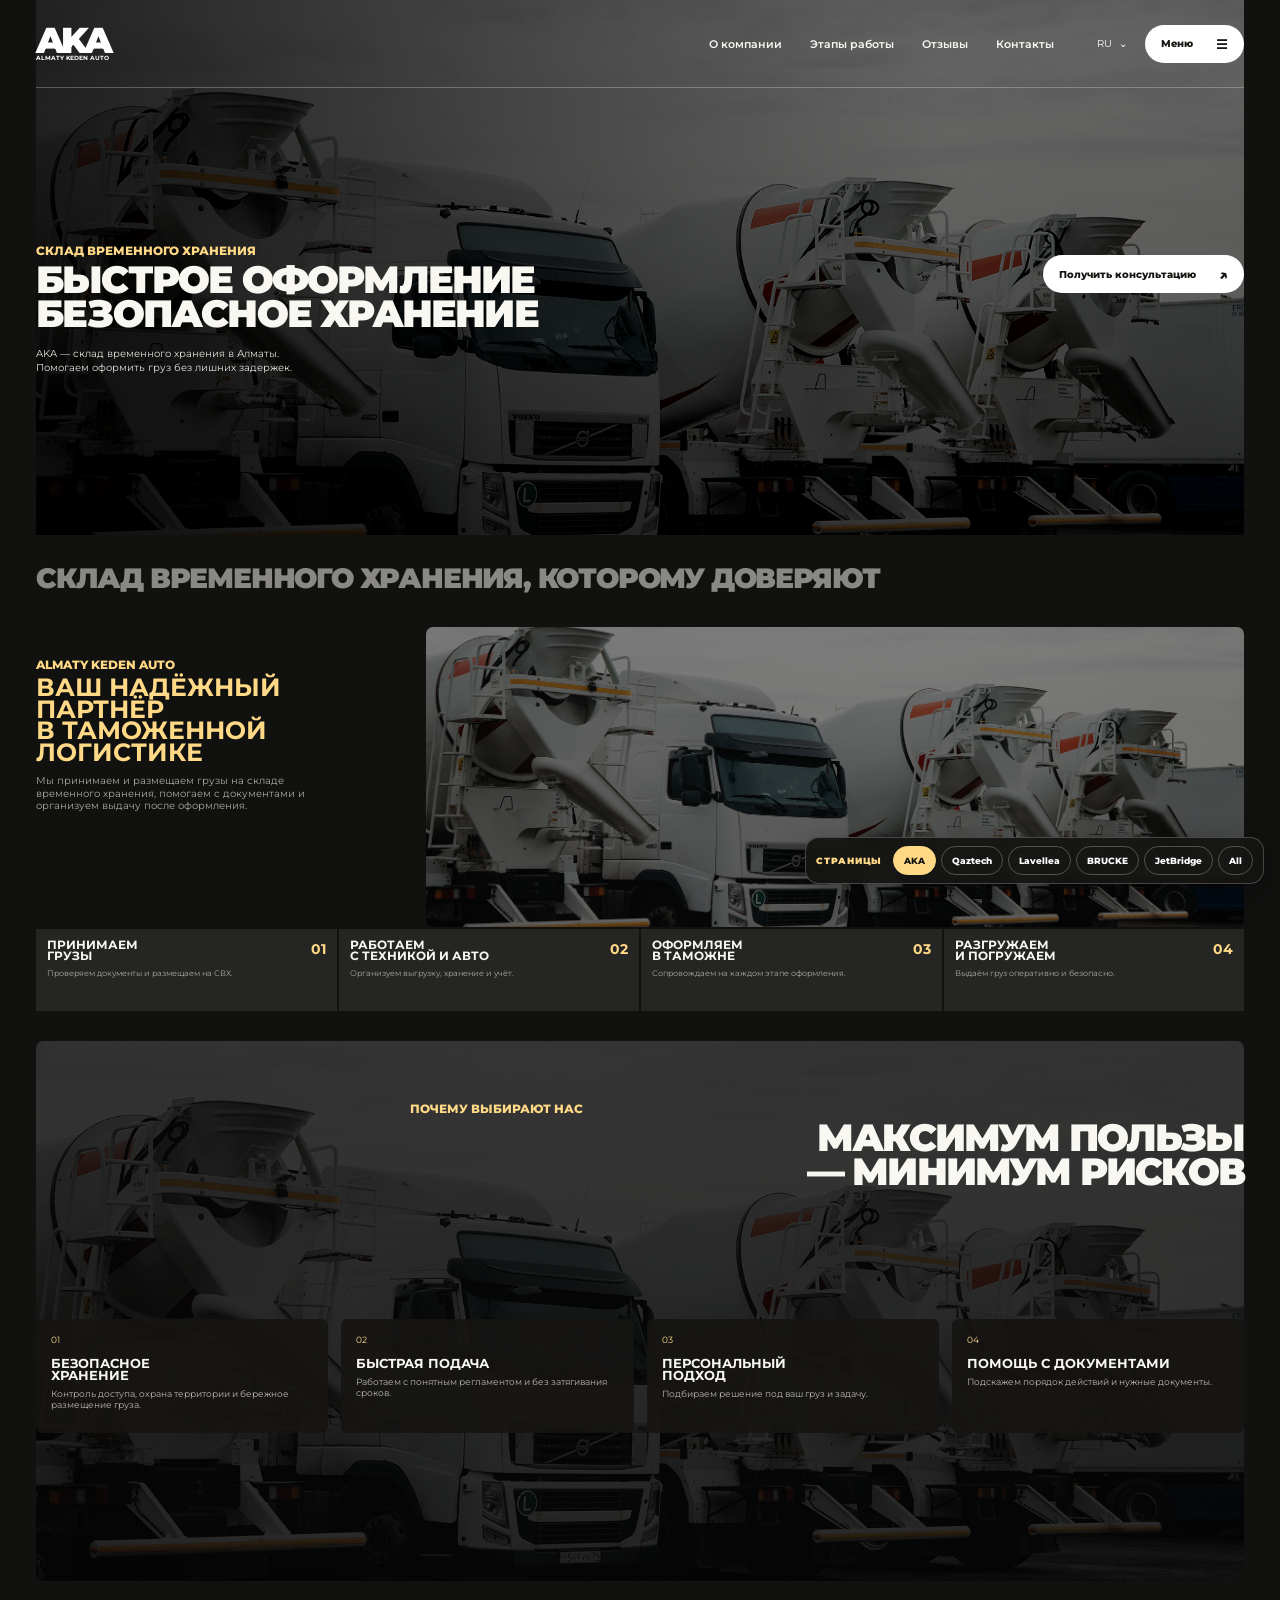
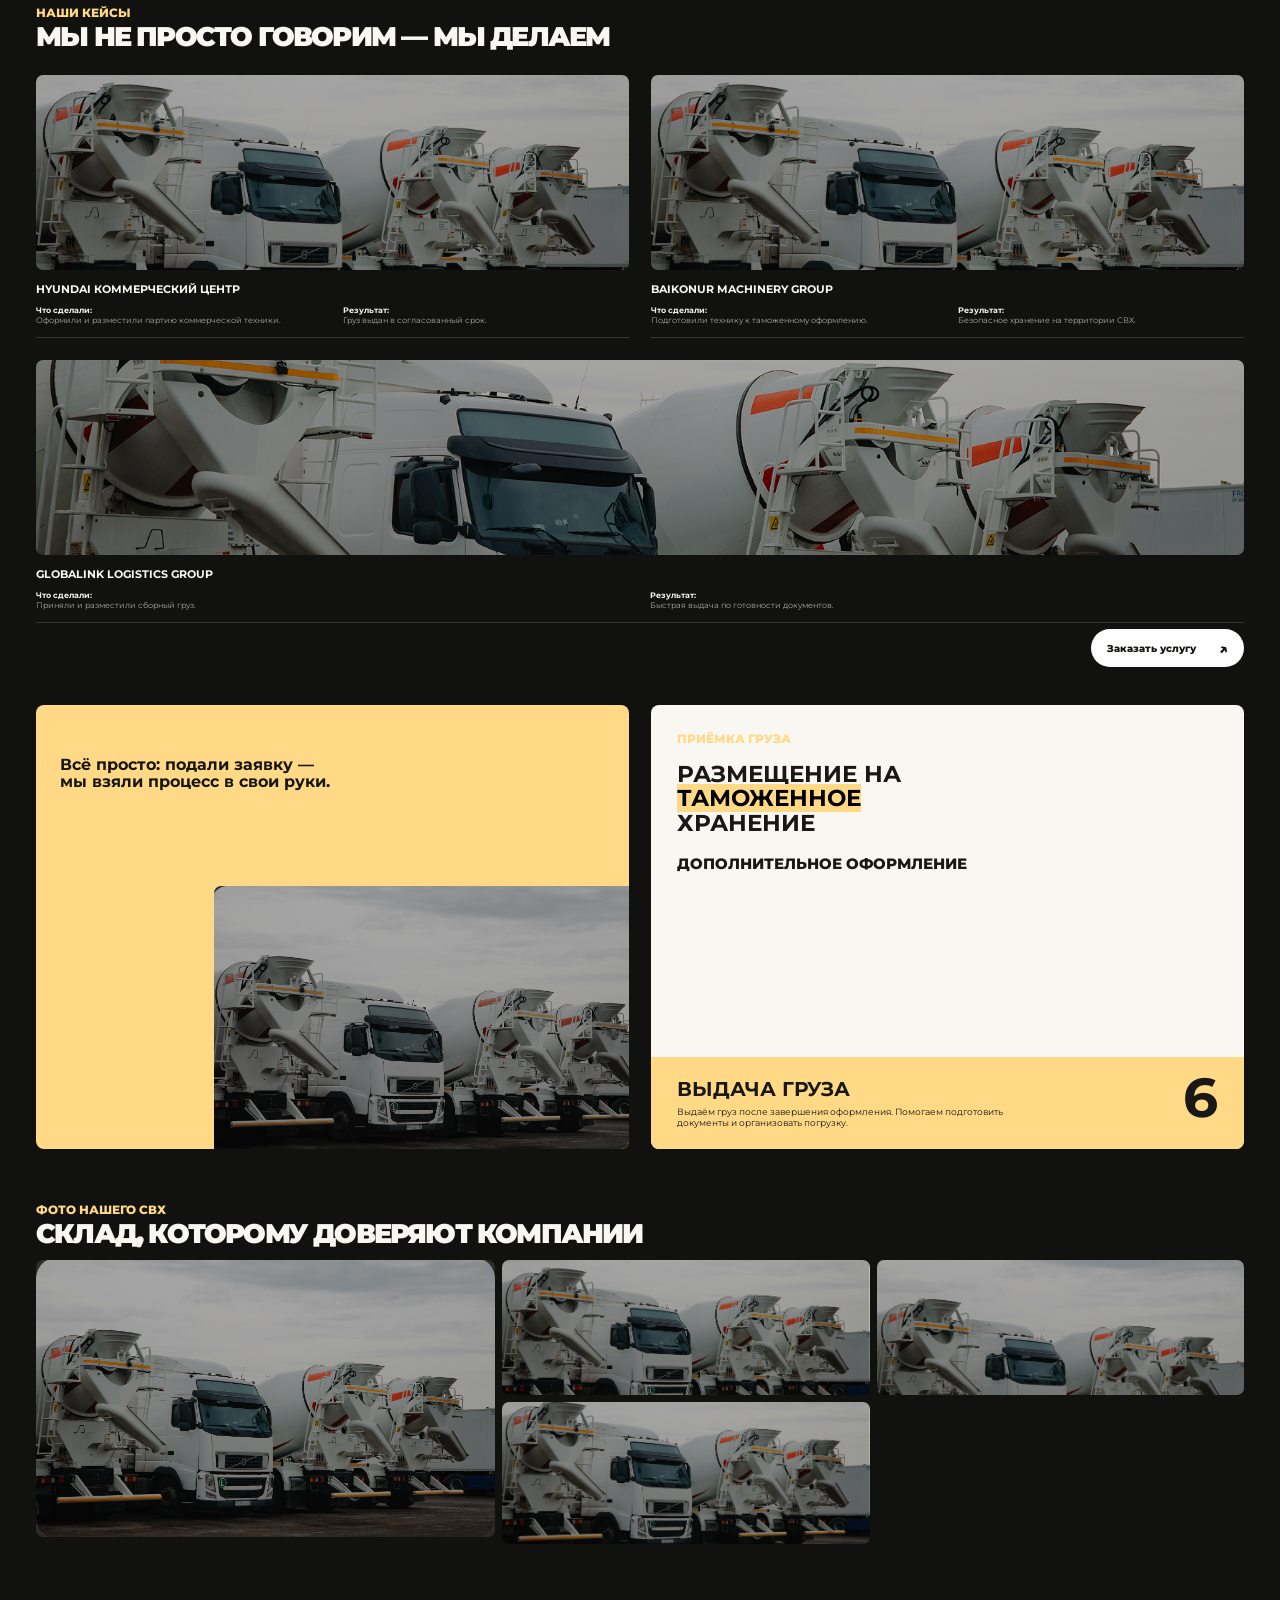
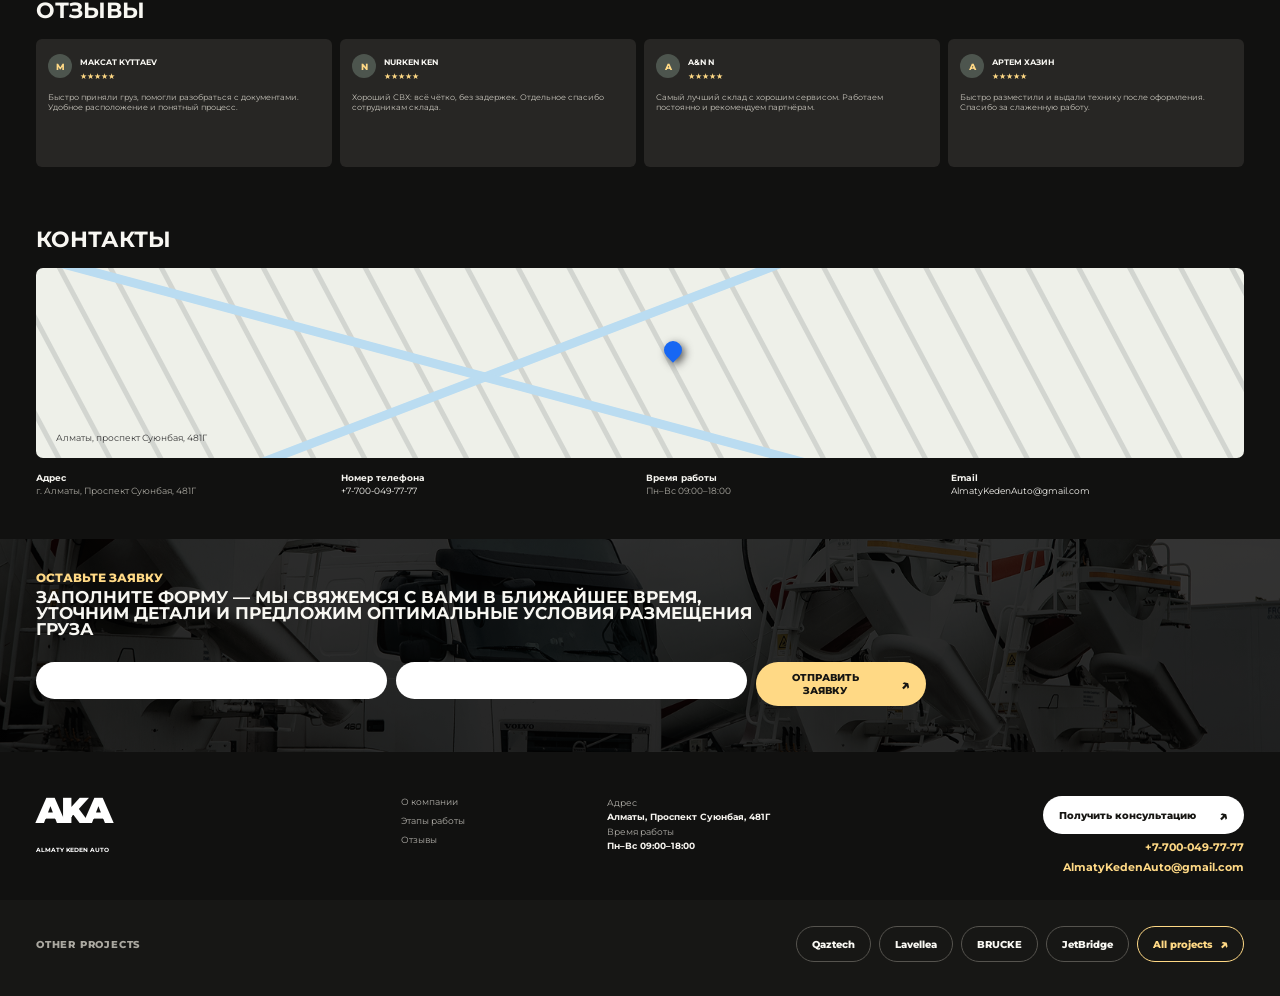
==== commit ac807297: "свичер" ====
--- a/index.html
+++ b/index.html
@@ -4,7 +4,7 @@
   <meta charset="UTF-8"><meta name="viewport" content="width=device-width, initial-scale=1.0"><meta name="theme-color" content="#111110">
   <title>AKA — склад временного хранения</title>
   <link rel="preconnect" href="https://fonts.googleapis.com"><link rel="preconnect" href="https://fonts.gstatic.com" crossorigin>
-  <link href="https://fonts.googleapis.com/css2?family=Montserrat:wght@400;500;600;700;800;900&display=swap" rel="stylesheet"><link rel="stylesheet" href="styles.css"><link rel="stylesheet" href="overrides.css">
+  <link href="https://fonts.googleapis.com/css2?family=Montserrat:wght@400;500;600;700;800;900&display=swap" rel="stylesheet"><link rel="stylesheet" href="styles.css"><link rel="stylesheet" href="overrides.css"><link rel="stylesheet" href="project-switcher.css">
 </head>
 <body>
   <header class="site-header" id="top"><a class="brand" href="#top" aria-label="AKA — на главную"><b>AKA</b><span>ALMATY KEDEN AUTO</span></a><nav class="main-nav" aria-label="Основная навигация"><a href="#about">О компании</a><a href="#process">Этапы работы</a><a href="#reviews">Отзывы</a><a href="#contacts">Контакты</a></nav><div class="header-actions"><div class="language-picker"><button class="lang" type="button" data-language-toggle aria-expanded="false" aria-controls="language-list">RU <span>⌄</span></button><div class="language-list" id="language-list" hidden><button type="button" data-language="ru">Русский</button><button type="button" data-language="en">English</button><button type="button" data-language="kk">Қазақша</button></div></div><button class="button button--white menu-trigger" type="button" data-menu-toggle aria-expanded="false" aria-controls="mobile-menu">Меню <span>☰</span></button></div></header>
@@ -35,4 +35,5 @@
     </div>
   </footer>
   <script src="script.js"></script>
+  <nav class="page-switcher" aria-label="Переключение страниц"><p class="page-switcher__title">СТРАНИЦЫ</p><div class="page-switcher__links"><a class="page-switcher__link" href="index.html" aria-current="page">AKA</a><a class="page-switcher__link" href="qaztech.html">Qaztech</a><a class="page-switcher__link" href="lavellea.html">Lavellea</a><a class="page-switcher__link" href="brucke.html">BRUCKE</a><a class="page-switcher__link" href="jetbridge.html?layout=v1">JetBridge</a><a class="page-switcher__link" href="showcase.html">All</a></div></nav>
 </body></html>
--- a/project-switcher.css
+++ b/project-switcher.css
@@ -0,0 +1 @@
+.page-switcher{position:fixed;z-index:1000;right:16px;bottom:16px;display:flex;max-width:calc(100vw - 32px);align-items:center;gap:9px;padding:8px 10px;border:1px solid rgba(255,255,255,.22);border-radius:14px;background:rgba(20,20,18,.92);box-shadow:0 10px 32px rgba(0,0,0,.35);backdrop-filter:blur(12px);color:#fff;font-family:Montserrat,Arial,sans-serif}.page-switcher__title{margin:0 2px 0 0;color:#ffd985;font-size:9px;font-weight:900;letter-spacing:.08em}.page-switcher__links{display:flex;flex-wrap:wrap;gap:5px}.page-switcher__link{display:inline-flex;min-height:29px;align-items:center;border:1px solid rgba(255,255,255,.25);border-radius:999px;padding:0 10px;color:#fff;text-decoration:none;font-size:9px;font-weight:800;transition:background .2s,color .2s}.page-switcher__link:hover,.page-switcher__link:focus-visible,.page-switcher__link[aria-current="page"]{background:#ffd985;border-color:#ffd985;color:#171613;outline:none}@media(max-width:620px){.page-switcher{right:8px;bottom:8px;left:8px;justify-content:center}.page-switcher__title{display:none}.page-switcher__links{justify-content:center}.page-switcher__link{padding:0 8px}}
